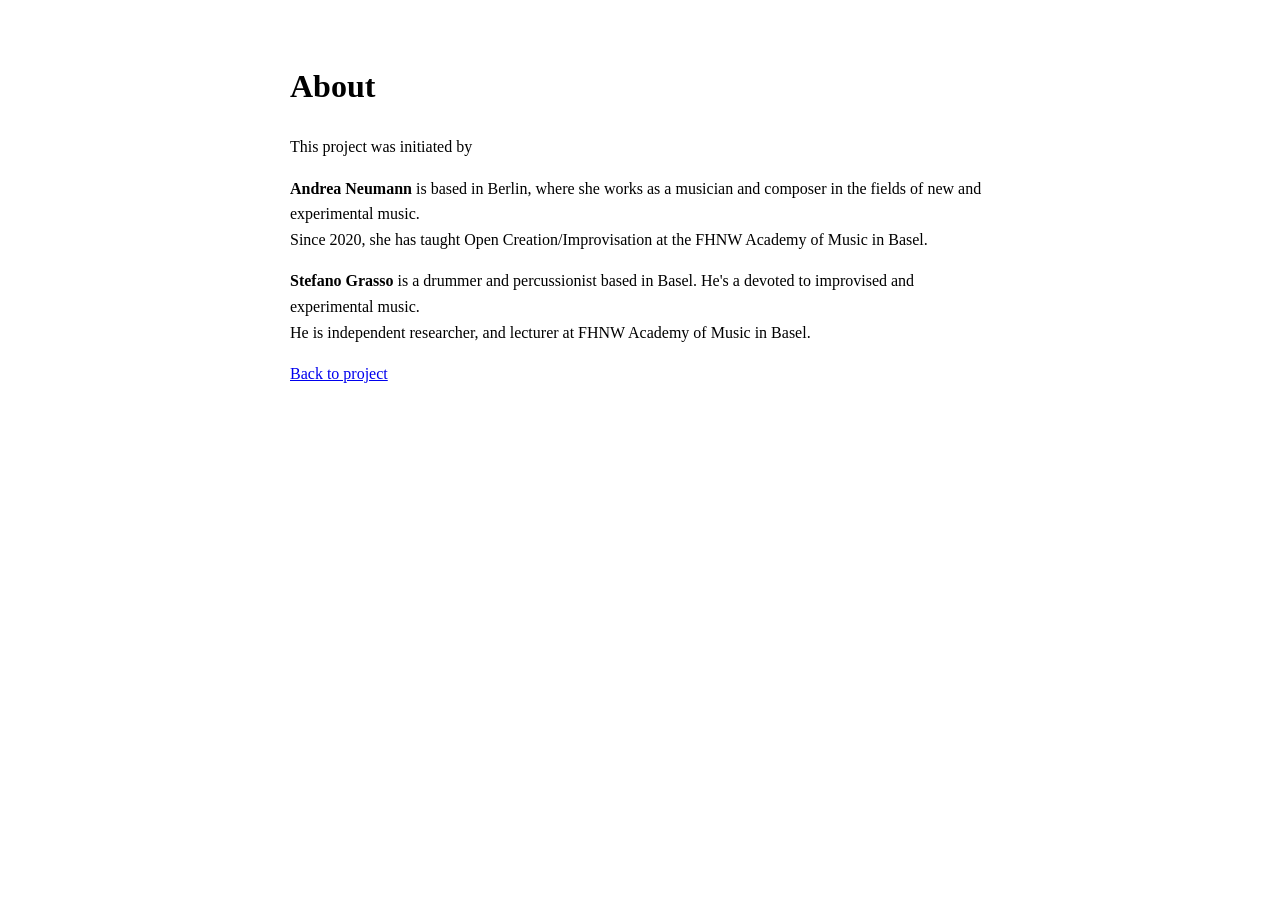
==== about.html @ f6bbafeb "Add files via upload" ====
<!DOCTYPE html>
<html lang="en">

<head>
  <meta charset="UTF-8">
  <meta name="viewport" content="width=device-width, initial-scale=1.0">

  <title>About</title>

  <link rel="stylesheet" href="style.css">
</head>

<body>

  <h1>About</h1>

  <p>
    This project was initiated by
  </p>

  <p>
    <strong>Andrea Neumann</strong> is based in Berlin, where she works as a musician and composer in the fields of new and experimental music. <br> 
    Since 2020, she has taught Open Creation/Improvisation at the FHNW Academy of Music in Basel.
  </p>
  <p>
    <strong>Stefano Grasso</strong> is a drummer and percussionist based in Basel. He's a devoted to improvised and experimental music. <br>
    He is independent researcher, and lecturer at FHNW Academy of Music in Basel.
  </p>

  <p>
    <a href="index.html">Back to project</a>
  </p>

</body>

</html>
---- style.css ----
body {
  font-family: Georgia, serif;
  line-height: 1.6;
  max-width: 700px;
  margin: auto;
  padding: 40px;
}
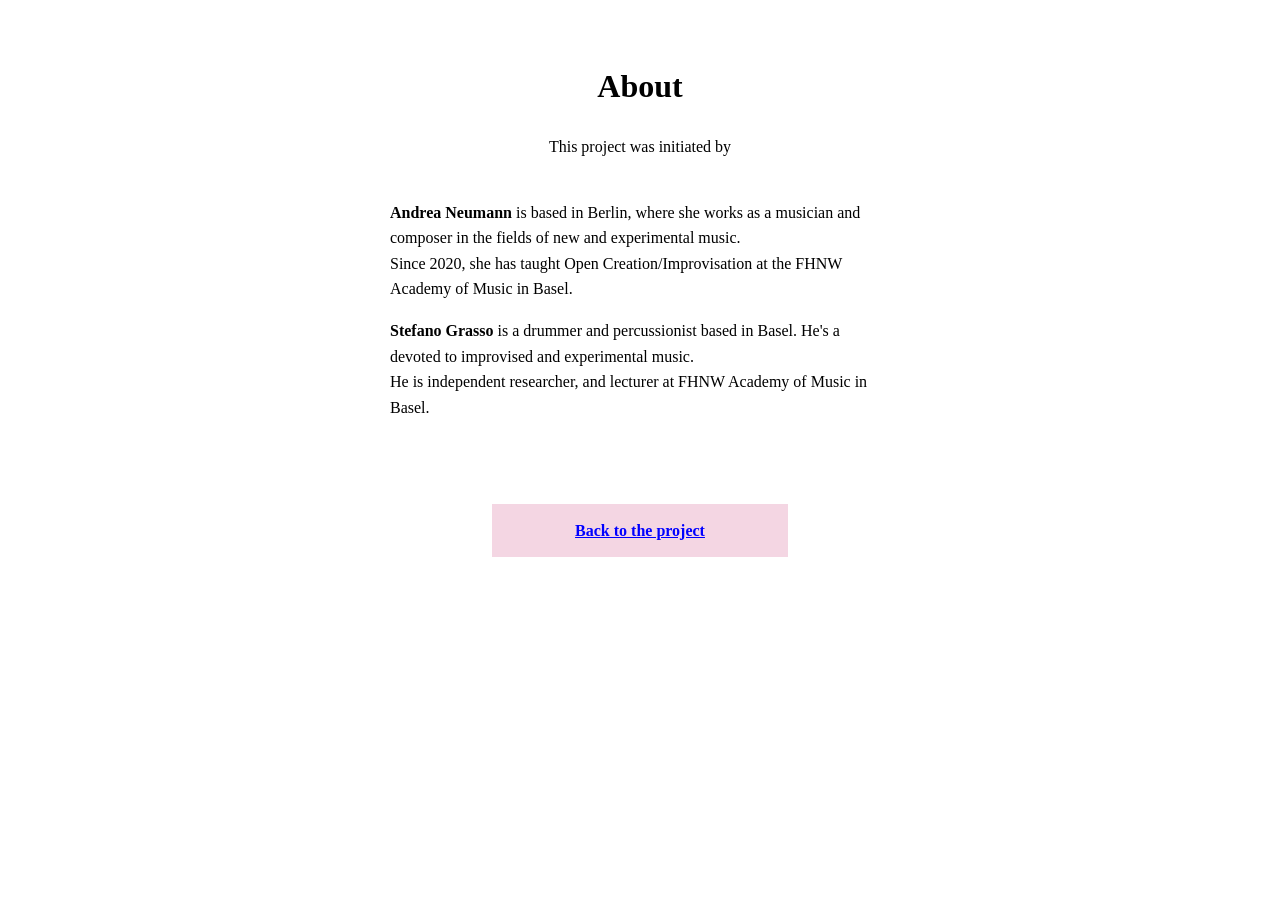
==== commit 6bc56cfd: "Add files via upload" ====
--- a/about.html
+++ b/about.html
@@ -18,6 +18,7 @@
     This project was initiated by
   </p>
 
+  <div class="bio">
   <p>
     <strong>Andrea Neumann</strong> is based in Berlin, where she works as a musician and composer in the fields of new and experimental music. <br> 
     Since 2020, she has taught Open Creation/Improvisation at the FHNW Academy of Music in Basel.
@@ -26,9 +27,15 @@
     <strong>Stefano Grasso</strong> is a drummer and percussionist based in Basel. He's a devoted to improvised and experimental music. <br>
     He is independent researcher, and lecturer at FHNW Academy of Music in Basel.
   </p>
+  </div>
 
-  <p>
-    <a href="index.html">Back to project</a>
+  <br>
+  <br>
+  
+   <p>
+    <a class="button pink" href="index.html">
+      <strong>Back to the project</strong>
+    </a>
   </p>
 
 </body>
--- a/style.css
+++ b/style.css
@@ -4,4 +4,90 @@
   max-width: 700px;
   margin: auto;
   padding: 40px;
+   text-align: center;
+}
+
+.button {
+  display: block;
+
+  width: 260px;
+
+  margin: 14px auto;
+
+  padding: 14px 18px;
+
+  border: 0.3px solidrgb(99, 111, 245)k;
+
+  text-align: center;
+
+  color: blue;
+
+  text-decoration: underline;
+}
+
+.button:hover {
+  opacity: 0.8;
+}
+
+.green {
+  background-color: #d9f2d9;
+}
+
+.yellow {
+  background-color: #f2e7b3;
+}
+
+.pink {
+  background-color: #f4d6e3;
+}
+
+.links {
+  text-align: justify;
+  margin-top: 30px;
+}
+
+.footnote-container {
+  position: relative;
+  display: inline;
+}
+
+.footnote-number {
+  color: blue;
+  text-decoration: underline;
+  cursor: pointer;
+}
+
+.footnote-box {
+  display: none;
+
+  position: absolute;
+
+  left: 0;
+  top: 25px;
+
+  width: 420px;
+
+  background-color: #fff4b8;
+
+  border: 1px solid #d6c76a;
+
+  padding: 12px;
+
+  font-size: 0.95rem;
+
+  line-height: 1.5;
+
+  z-index: 100;
+}
+
+.footnote-container:hover .footnote-box {
+  display: block;
+}
+
+.bio {
+  text-align: left;
+
+  max-width: 500px;
+
+  margin: 40px auto 0 auto;
 }
